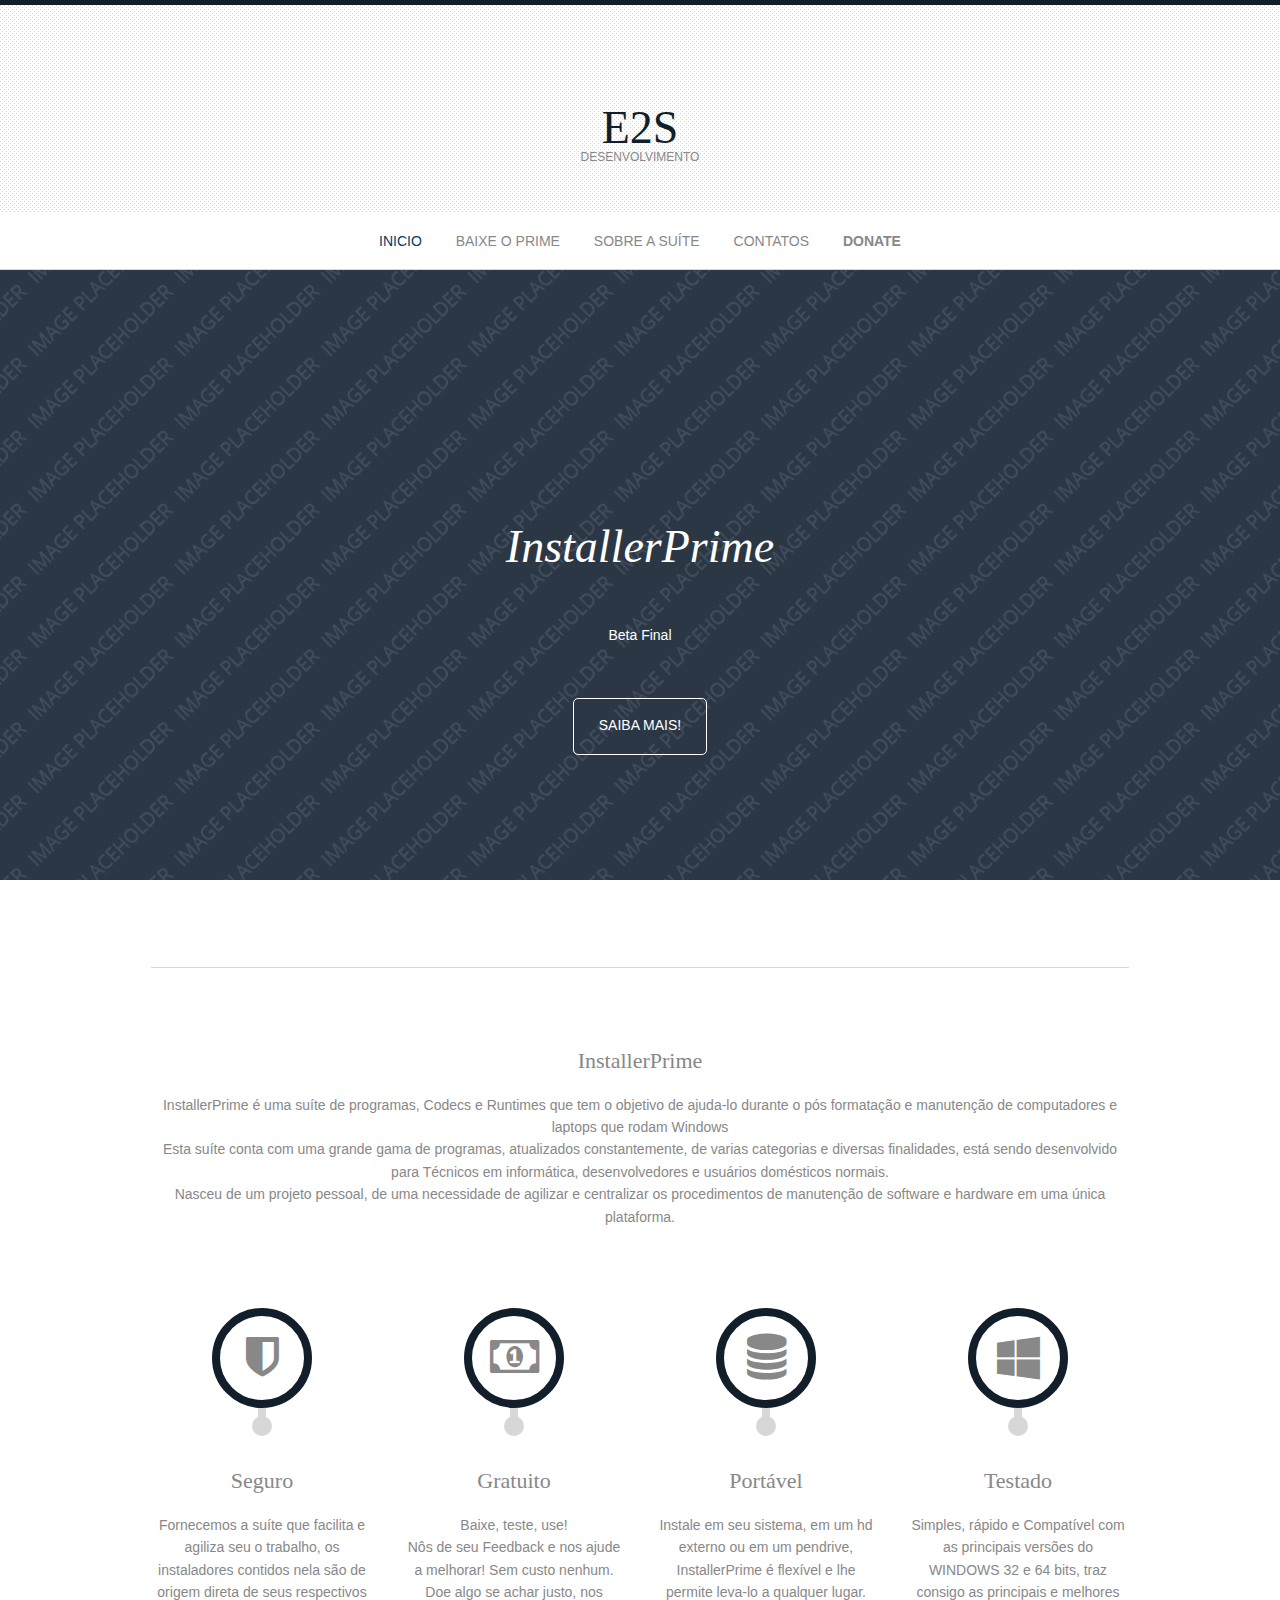
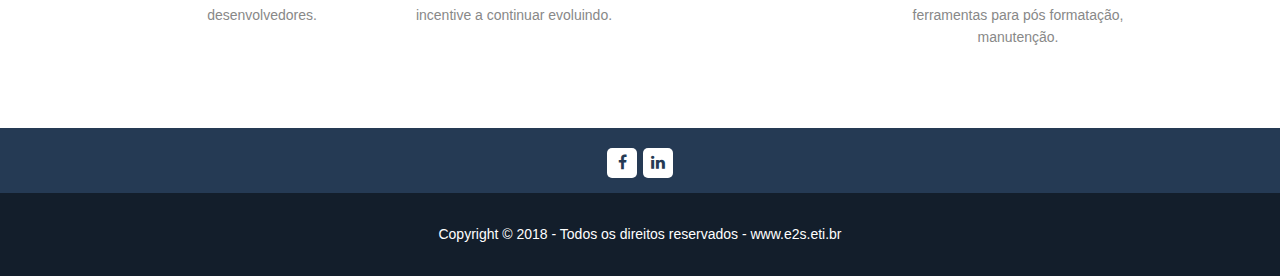
==== index.html @ 294c7e1d "Update index.html" ====
<!DOCTYPE html>

<html>
<head>
<title>E2S Desenvolvimento</title>
<meta charset="utf-8">
<meta name="viewport" content="width=device-width, initial-scale=1.0, maximum-scale=1.0, user-scalable=no">
<link href="layout/styles/layout.css" rel="stylesheet" type="text/css" media="all">
<link rel="icon" href="images/favicon.png" />
</head>
<body id="top">

<div class="wrapper row1">
  <header id="header" class="hoc clear"> 
  
    <div id="logo">
      <h1><a href="index.html">E2S</a></h1>
      <p>Desenvolvimento</p>
    </div>
   
  </header>
</div>

<div class="wrapper row2">
  <nav id="mainav" class="hoc clear"> 
  
    <ul class="clear">
      <li class="active"><a href="index.html">Inicio</a></li>
      <li><a href="contact.html#drive">Baixe o PRIME</a></li>
      <li><a href="suite.html">Sobre a suíte</a></li>
      <li><a href="contact.html#contato">Contatos</a></li>
	  <li><a href="contact.html#pagseguro"><strong>DONATE</strong></a></li>
    </ul>
	
  </nav>
</div>

<div class="wrapper overlay bgded" style="background-image:url('images/01.png')">
  <section id="pageintro" class="hoc clear"> 

    <h2 class="heading">InstallerPrime</h2>
    <p>Beta Final</p>
    <footer><a class="btn" href="#">Saiba mais!</a></footer>

  </section>
</div>

<div class="wrapper row3">
  <main class="container hoc clear"> 

    <hr class="btmspace-80">
    <section class="group center">
      <div class="center btmspace-80">
        <h6>InstallerPrime</h6>
        <p>InstallerPrime é uma suíte de programas, Codecs e Runtimes que tem o objetivo de ajuda-lo durante o pós formatação e manutenção de computadores e laptops que rodam Windows<br>
		Esta suíte conta com uma grande gama de programas, atualizados constantemente, de varias categorias e diversas finalidades, está sendo desenvolvido para Técnicos em informática, desenvolvedores e usuários domésticos normais.<br>
		Nasceu de um projeto pessoal, de uma necessidade de agilizar e centralizar os procedimentos de manutenção de software e hardware em uma única plataforma.</p> 
      </div>
      <article class="one_quarter first"><a class="icon round"><i class="fa fa-shield"></i></a>
        <h6>Seguro</h6>
        <p class="nospace">Fornecemos a suíte que facilita e agiliza seu o trabalho, os instaladores contidos nela são de origem direta de seus respectivos desenvolvedores.</p>
      </article>
      <article class="one_quarter"><a class="icon round"><i class="fa fa-money"></i></a>
        <h6>Gratuito</h6>
        <p class="nospace">Baixe, teste, use!<br> Nôs de seu Feedback e nos ajude a melhorar! Sem custo nenhum. Doe algo se achar justo, nos incentive a continuar evoluindo.</p>
      </article>
      <article class="one_quarter"><a class="icon round"><i class="fa fa-database"></i></a>
        <h6>Portável</h6>
        <p class="nospace">Instale em seu sistema, em um hd externo ou em um pendrive, InstallerPrime é flexível e lhe permite leva-lo a qualquer lugar.</p>
      </article>
      <article class="one_quarter"><a class="icon round"><i class="fa fa-windows"></i></a>
        <h6>Testado</h6>
        <p class="nospace">Simples, rápido e Compatível com as principais versões do WINDOWS 32 e 64 bits, traz consigo as principais e melhores ferramentas para pós formatação, manutenção.</p>
      </article>
    </section>

    <div class="clear"></div>
  </main>
</div>

<div class="wrapper row4">
  <footer id="footer" class="hoc clear"> 
   

      <ul class="faico clear">
        <center><li><a class="faicon-facebook" href="#" target="_blank"><i class="fa fa-facebook"></i></a></li>
        <li><a class="faicon-linkedin" href="https://www.linkedin.com/in/evandro-cordeiro-485651ba/" target="_blank"><i class="fa fa-linkedin"></i></a></li></center>
      </ul>
    </div>

  </footer>
</div>

<div class="wrapper row5">
  <div id="copyright" class="hoc clear"> 
    <center><p>Copyright &copy; 2018 - Todos os direitos reservados - <a href="#">www.e2s.eti.br</a></p></center>
  </div>
</div>

<a id="backtotop" href="#top"><i class="fa fa-chevron-up"></i></a>
<!-- JAVASCRIPTS -->
<script src="layout/scripts/jquery.min.js"></script>
<script src="layout/scripts/jquery.backtotop.js"></script>
<script src="layout/scripts/jquery.mobilemenu.js"></script>
<!-- IE9 Placeholder Support -->
<script src="layout/scripts/jquery.placeholder.min.js"></script>
<!-- / IE9 Placeholder Support -->
<!-- Homepage specific -->
<script src="layout/scripts/jquery.flexslider-min.js"></script>
</body>
</html>
---- layout/styles/layout.css ----
@charset "utf-8";
/*
Template Name: Olester
Author: <a href="http://www.os-templates.com/">OS Templates</a>
Author URI: http://www.os-templates.com/
Licence: Free to use under our free template licence terms
Licence URI: http://www.os-templates.com/template-terms
File: Layout CSS
*/

@import url("fontawesome-4.4.0.min.css");
@import url("custom.flexslider.css");
@import url("framework.css");

/* Rows
--------------------------------------------------------------------------------------------------------------- */
.row0, .row0 a{}
.row1{border-top:5px solid;}
.row2{border-bottom:1px solid;}
.row3, .row3 a{}
.row4, .row4 a{}
.row5, .row5 a{}


/* Header
--------------------------------------------------------------------------------------------------------------- */
#header{padding:100px 0 50px; text-align:center; text-transform:uppercase;}

#header #logo{}
#header #logo *{margin:0; padding:0; line-height:1;}
#header #logo h1{font-size:46px;}
#header #logo p{font-size:12px;}


/* Page Intro
--------------------------------------------------------------------------------------------------------------- */
#pageintro{padding:250px 0 125px; text-align:center;}

#pageintro *{margin:0 auto 50px; padding:0;}
#pageintro .heading{font-size:46px; font-style:italic;}
#pageintro p{max-width:50%; line-height:1.8;}
#pageintro footer{margin:0;}
#pageintro .btn{margin:0; padding:15px 25px 17px;}


/* Content Area
--------------------------------------------------------------------------------------------------------------- */
.container{padding:80px 0;}

/* Content */
.container .content{}

.icon{z-index:1; display:inline-block; position:relative; width:100px; height:100px; line-height:100px; font-size:46px; text-align:center;}
.icon.square{margin-bottom:40px; border-radius:5px;}
.icon.square::before{z-index:-1; display:block; position:absolute; top:100px; left:25px; width:0; height:0; content:""; opacity:0; border:solid transparent; border-width:25px 25px 0 25px;}
li:hover > .icon.square::before{opacity:1;}
/* Sliding arrow effect - remove if not wanted - if removed the arrow will simply appear without a slide effect */
li:hover > .icon.square::before{animation:slide-ttb 300ms ease-out;}
@keyframes slide-ttb{0%{top:0; left:0;} 100%{top:100px; left:25px;}}
/* End sliding arrow effect */
.icon.round{margin-bottom:60px; border:8px solid; border-radius:50%; line-height:82px;}
.icon.round::before, .icon.round::after{display:block; position:absolute; top:100px; left:32px; width:20px; height:20px; border-radius:50%; content:""; opacity:1;}
.icon.round::before{width:8px; height:10px; top:92px; left:38px; border-radius:0;}
/* Spinning icons - remove if not wanted - if removed the icons wont spin at all */
article .icon.round .fa{transform:rotate(0deg); transition:transform 500ms ease-in-out;}
article:hover .icon.round .fa{transform:rotate(360deg);}
/* End spinning icons */

/* Comments */
#comments ul{margin:0 0 40px 0; padding:0; list-style:none;}
#comments li{margin:0 0 10px 0; padding:15px;}
#comments .avatar{float:right; margin:0 0 10px 10px; padding:3px; border:1px solid;}
#comments address{font-weight:bold;}
#comments time{font-size:smaller;}
#comments .comcont{display:block; margin:0; padding:0;}
#comments .comcont p{margin:10px 5px 10px 0; padding:0;}

#comments form{display:block; width:100%;}
#comments input, #comments textarea{width:100%; padding:10px; border:1px solid;}
#comments textarea{overflow:auto;}
#comments div{margin-bottom:15px;}
#comments input[type="submit"], #comments input[type="reset"]{display:inline-block; width:auto; min-width:150px; margin:0; padding:8px 5px; cursor:pointer;}

/* Sidebar */
.container .sidebar{}

.sidebar .sdb_holder{margin-bottom:50px;}
.sidebar .sdb_holder:last-child{margin-bottom:0;}


/* Testimonials
--------------------------------------------------------------------------------------------------------------- */
#testimonials{}

#testimonials .slides{}
#testimonials .slides li{}
#testimonials .slides li .flex-content{padding:100px 0; text-align:center;}
#testimonials .slides li .flex-content blockquote{max-width:75%; margin:0 auto; line-height:1.8;}
#testimonials .slides li .flex-content figure{margin-bottom:30px;}
#testimonials .slides li .flex-content figure img{}
#testimonials .slides li .flex-content figure figcaption{}
#testimonials .slides li .flex-content figure figcaption em{font-size:.8rem;}


/* Latest
--------------------------------------------------------------------------------------------------------------- */
#latest{padding:100px 0;}

#latest .carousel-items li{width:306px; margin-right:20px; padding-bottom:5px; text-align:center;}
#latest .carousel-items li figure{border:1px solid;}
#latest .carousel-items li figure figcaption{padding:25px 20px;}
#latest .carousel-items li figure figcaption *{margin:0; padding:0;}
#latest .carousel-items li figure figcaption time{font-size:.8rem;}
#latest .carousel-items li figure figcaption .heading{margin-bottom:15px;}


/* Clients
--------------------------------------------------------------------------------------------------------------- */
#clients{padding:50px 0 20px;}/* Bottom padding reduced due to the bottom margin on the li */

#clients ul li{margin-bottom:30px; text-align:center;}
#clients ul a{opacity:.5;}
#clients ul a:hover{opacity:1;}


/* Footer
--------------------------------------------------------------------------------------------------------------- */
#footer{padding:15px 0; line-height:2;}

#footer .title{margin:0 0 30px 0; font-size:16px; text-transform:uppercase;}

#footer .linklist li{margin-bottom:10px;}
#footer .linklist li:last-child{margin-bottom:0;}

#footer .smallfont{margin:0; font-size:.8rem;}

#footer input, #footer button{border:none;}
#footer input{display:block; width:100%; padding:8px;}
#footer button{padding:6px 12px 8px; text-transform:uppercase; cursor:pointer;}


/* Copyright
--------------------------------------------------------------------------------------------------------------- */
#copyright{padding:30px 0;}
#copyright *{margin:0; padding:0;}


/* Transition Fade
--------------------------------------------------------------------------------------------------------------- */
*, *::before, *::after{transition:all .3s ease-in-out;}


/* ------------------------------------------------------------------------------------------------------------ */
/* ------------------------------------------------------------------------------------------------------------ */
/* ------------------------------------------------------------------------------------------------------------ */
/* ------------------------------------------------------------------------------------------------------------ */
/* ------------------------------------------------------------------------------------------------------------ */


/* Navigation
--------------------------------------------------------------------------------------------------------------- */
nav ul, nav ol{margin:0; padding:0; list-style:none;}

#mainav, #breadcrumb, .sidebar nav{line-height:normal;}
#mainav .drop::after, #mainav li li .drop::after, #breadcrumb li a::after, .sidebar nav a::after{position:absolute; font-family:"FontAwesome"; font-size:10px; line-height:10px;}

/* Top Navigation */
#mainav{}
#mainav ul{text-align:center; text-transform:uppercase;}
#mainav ul ul{z-index:9999; position:absolute; width:160px; text-align:left; text-transform:none;}
#mainav ul ul ul{left:160px; top:0;}
#mainav li{display:inline-block; position:relative; margin:0 30px 0 0; padding:0;}
#mainav li:last-child{margin-right:0;}
#mainav li li{width:100%; margin:0;}
#mainav li a{display:block; padding:20px 0;}
#mainav li li a{border:solid; border-width:0 0 1px 0;}
#mainav .drop{padding-left:15px;}
#mainav li li a, #mainav li li .drop{display:block; margin:0; padding:10px 15px;}
#mainav .drop::after, #mainav li li .drop::after{content:"\f0d7";}
#mainav .drop::after{top:25px; left:5px;}
#mainav li li .drop::after{top:15px; left:5px;}
#mainav ul ul{visibility:hidden; opacity:0;}
#mainav ul li:hover > ul{visibility:visible; opacity:1;}

#mainav form{display:none; margin:0; padding:0;}
#mainav form select, #mainav form select option{display:block; cursor:pointer; outline:none;}
#mainav form select{width:100%; padding:5px; border:1px solid;}
#mainav form select option{margin:5px; padding:0; border:none;}

/* Breadcrumb */
#breadcrumb{padding:50px 0; text-align:center;}
#breadcrumb ul{margin:0; padding:0; list-style:none;}
#breadcrumb li{display:inline-block; margin:0 6px 0 0; padding:0;}
#breadcrumb li a{display:block; position:relative; margin:0; padding:0 12px 0 0; font-size:12px; text-transform:capitalize;}
#breadcrumb li a::after{top:3px; right:0; content:"\f101";}
#breadcrumb li:last-child a{margin:0; padding:0; cursor:default;}
#breadcrumb li:last-child a::after{display:none;}

/* Sidebar Navigation */
.sidebar nav{display:block; width:100%;}
.sidebar nav li{margin:0 0 3px 0; padding:0;}
.sidebar nav a{display:block; position:relative; margin:0; padding:5px 10px 5px 15px; text-decoration:none; border:solid; border-width:0 0 1px 0;}
.sidebar nav a::after{top:9px; left:5px; content:"\f101";}
.sidebar nav ul ul a{padding-left:35px;}
.sidebar nav ul ul a::after{left:25px;}
.sidebar nav ul ul ul a{padding-left:55px;}
.sidebar nav ul ul ul a::after{left:45px;}

/* Pagination */
.pagination{display:block; width:100%; text-align:center; clear:both;}
.pagination li{display:inline-block; margin:0 2px 0 0;}
.pagination li:last-child{margin-right:0;}
.pagination a, .pagination strong{display:block; padding:8px 11px; border:1px solid; background-clip:padding-box; font-weight:normal;}

/* Back to Top */
#backtotop{z-index:999; display:inline-block; position:fixed; visibility:hidden; bottom:20px; right:20px; width:36px; height:36px; line-height:36px; border-radius:5px; font-size:16px; text-align:center; opacity:.2;}
#backtotop i{display:block; width:100%; height:100%; line-height:inherit;}
#backtotop.visible{visibility:visible; opacity:.5;}
#backtotop:hover{opacity:1;}


/* Tables
--------------------------------------------------------------------------------------------------------------- */
table, th, td{border:1px solid; border-collapse:collapse; vertical-align:top;}
table, th{table-layout:auto;}
table{width:100%; margin-bottom:15px;}
th, td{padding:5px 8px;}
td{border-width:0 1px;}


/* Gallery
--------------------------------------------------------------------------------------------------------------- */
#gallery{display:block; width:100%; margin-bottom:50px;}
#gallery figure figcaption{display:block; width:100%; clear:both;}
#gallery li{margin-bottom:30px;}


/* Font Awesome Social Icons
--------------------------------------------------------------------------------------------------------------- */
.faico{margin:0; padding:0; list-style:none;}
.faico li{display:inline-block; margin:5px 2px 0 0; padding:0; line-height:normal;}
.faico li:last-child{margin-right:0;}
.faico a{display:inline-block; width:30px; height:30px; line-height:30px; font-size:16px; text-align:center; border-radius:5px;}


/* ------------------------------------------------------------------------------------------------------------ */
/* ------------------------------------------------------------------------------------------------------------ */
/* ------------------------------------------------------------------------------------------------------------ */
/* ------------------------------------------------------------------------------------------------------------ */
/* ------------------------------------------------------------------------------------------------------------ */


/* Colours
--------------------------------------------------------------------------------------------------------------- */
body{color:#FFFFFF; background-color:#131E2B;}
a{color:#003C68;}
hr, .borderedbox{border-color:#D7D7D7;}
label span{color:#FF0000; background-color:inherit;}
input:focus, textarea:focus, *:required:focus{border-color:#003C68;}
.overlay{color:#FFFFFF; background-color:inherit;}
.overlay::after{color:inherit; background-color:rgba(37,58,84,.55);}
.btn{color:inherit; background-color:transparent; border-color:inherit;}
.btn:hover{color:#FFFFFF; background-color:#003C68; border-color:#003C68;}


/* Rows */
.row0{color:#888888; background-color:#F5F5F5;}
.row1{color:#888888; background:url([data-uri]);/* Generate a pattern here: http://www.patternify.com */ background-color:#FFFFFF; border-color:#131E2B;}
.row2{color:#888888; background-color:#FFFFFF; border-color:#D7D7D7;}
.row3{color:#888888; background-color:#FFFFFF;}
.row4{color:#D7D7D7; background-color:#253A54;}
.row4 a{color:#FFFFFF; background-color:inherit;}
.row5, .row5 a{color:#FFFFFF; background-color:#131E2B;}


/* Header */
#header #logo a{color:#131E2B;}


/* Content Area */
.icon.square{color:#FFFFFF; background-color:#131E2B;}
.icon.square::before{border-top-color:#131E2B;}
li:hover > .icon.square{color:#FFFFFF; background-color:#003C68;}
li:hover > .icon.square::before{border-top-color:#003C68;}
.icon.round{color:inherit; border-color:#131E2B;}
.icon.round::before, .icon.round::after{background-color:#D7D7D7;}
article:hover .icon.round{color:#003C68; border-color:#003C68;}
article:hover .icon.round::after{background-color:#003C68;}


/* Testimonials */
#testimonials .flex-direction-nav a{color:inherit;}


/* Latest */
#latest .carousel-items li a figure{border-color:#D7D7D7}
#latest .carousel-items li a:hover figure{border-color:#4B4E50;}
#latest .carousel-items li a figure figcaption{color:#888888; background-color:#FFFFFF;}
#latest .carousel-items li a:hover figure figcaption{color:#FFFFFF; background-color:#131E2B;}


/* Footer */
#footer input{color:#FFFFFF; background-color:#131E2B;}
#footer button{color:#253A54; background-color:#FFFFFF;}

#footer .faico a{color:#253A54; background-color:#FFFFFF;}
#footer .faico a:hover{color:#FFFFFF;}
#footer .faicon-facebook:hover{background-color:#3B5998;}
#footer .faicon-google-plus:hover{background-color:#DB4A39;}
#footer .faicon-instagram:hover{background-color:#3F729B;}
#footer .faicon-linkedin:hover{background-color:#0E76A8;}
#footer .faicon-tumblr:hover{background-color:#34526F;}
#footer .faicon-twitter:hover{background-color:#00ACEE;}


/* Navigation */
#mainav li a{color:inherit;}
#mainav .active a, #mainav a:hover, #mainav li:hover > a{color:#003C68; background-color:inherit;}
#mainav li li a, #mainav .active li a{color:#FFFFFF; background-color:rgba(0,0,0,.6); border-color:rgba(0,0,0,.6);}
#mainav li li:hover > a, #mainav .active .active > a{color:#FFFFFF; background-color:#003C68;}
#mainav form select{border-color:#D7D7D7;}

#breadcrumb a{color:inherit; background-color:transparent;}

.container .sidebar nav a{color:inherit; border-color:#D7D7D7;}
.container .sidebar nav a:hover{color:#003C68;}

.pagination a, .pagination strong{border-color:#D7D7D7;}
.pagination .current *{color:#FFFFFF; background-color:#003C68;}

#backtotop{color:#FFFFFF; background-color:#003C68;}


/* Tables + Comments */
table, th, td, #comments .avatar, #comments input, #comments textarea{border-color:#D7D7D7;}
#comments input:focus, #comments textarea:focus, #comments *:required:focus{border-color:#003C68;}
th{color:#FFFFFF; background-color:#373737;}
tr, #comments li, #comments input[type="submit"], #comments input[type="reset"]{color:inherit; background-color:#FBFBFB;}
tr:nth-child(even), #comments li:nth-child(even){color:inherit; background-color:#F7F7F7;}
table a, #comments a{background-color:inherit;}


/* ------------------------------------------------------------------------------------------------------------ */
/* ------------------------------------------------------------------------------------------------------------ */
/* ------------------------------------------------------------------------------------------------------------ */
/* ------------------------------------------------------------------------------------------------------------ */
/* ------------------------------------------------------------------------------------------------------------ */


/* Media Queries
--------------------------------------------------------------------------------------------------------------- */
@-ms-viewport{width:device-width;}


/* Max Wrapper Width - Laptop, Desktop etc.
--------------------------------------------------------------------------------------------------------------- */
@media screen and (min-width:978px){
	.hoc{max-width:978px;}
}


/* Smartphone + Tablet
--------------------------------------------------------------------------------------------------------------- */
@media screen and (max-width:900px){
	.hoc{max-width:90%;}

	#header{}

	#mainav{padding:25px 0;}
	#mainav ul{display:none;}
	#mainav form{display:block;}

	#breadcrumb{}

	.container{}
	#comments input[type="reset"]{margin-top:10px;}
	.pagination li{display:inline-block; margin:0 5px 5px 0;}

	#footer{}

	#copyright{}
	#copyright p:first-of-type{margin-bottom:10px;}
}


@media screen and (max-width:750px){
	.imgl, .imgr{display:inline-block; float:none; margin:0 0 10px 0;}
	.fl_left, .fl_right{display:block; float:none;}
	.one_half, .one_third, .two_third, .one_quarter, .two_quarter, .three_quarter{display:block; float:none; width:auto; margin:0 0 30px 0; padding:0;}

	#pageintro p{max-width:none;}
	#testimonials .slides li .flex-content blockquote{max-width:none;}
}


/* Other
--------------------------------------------------------------------------------------------------------------- */
@media screen and (max-width:650px){
	.scrollable{display:block; width:100%; margin:0 0 30px 0; padding:0 0 15px 0; overflow:auto; overflow-x:scroll;}
	.scrollable table{margin:0; padding:0; white-space:nowrap;}

	.inline li{display:block; margin-bottom:10px;}
	.pushright li{margin-right:0;}

	.font-x2{font-size:1.4rem;}
	.font-x3{font-size:1.6rem;}
}
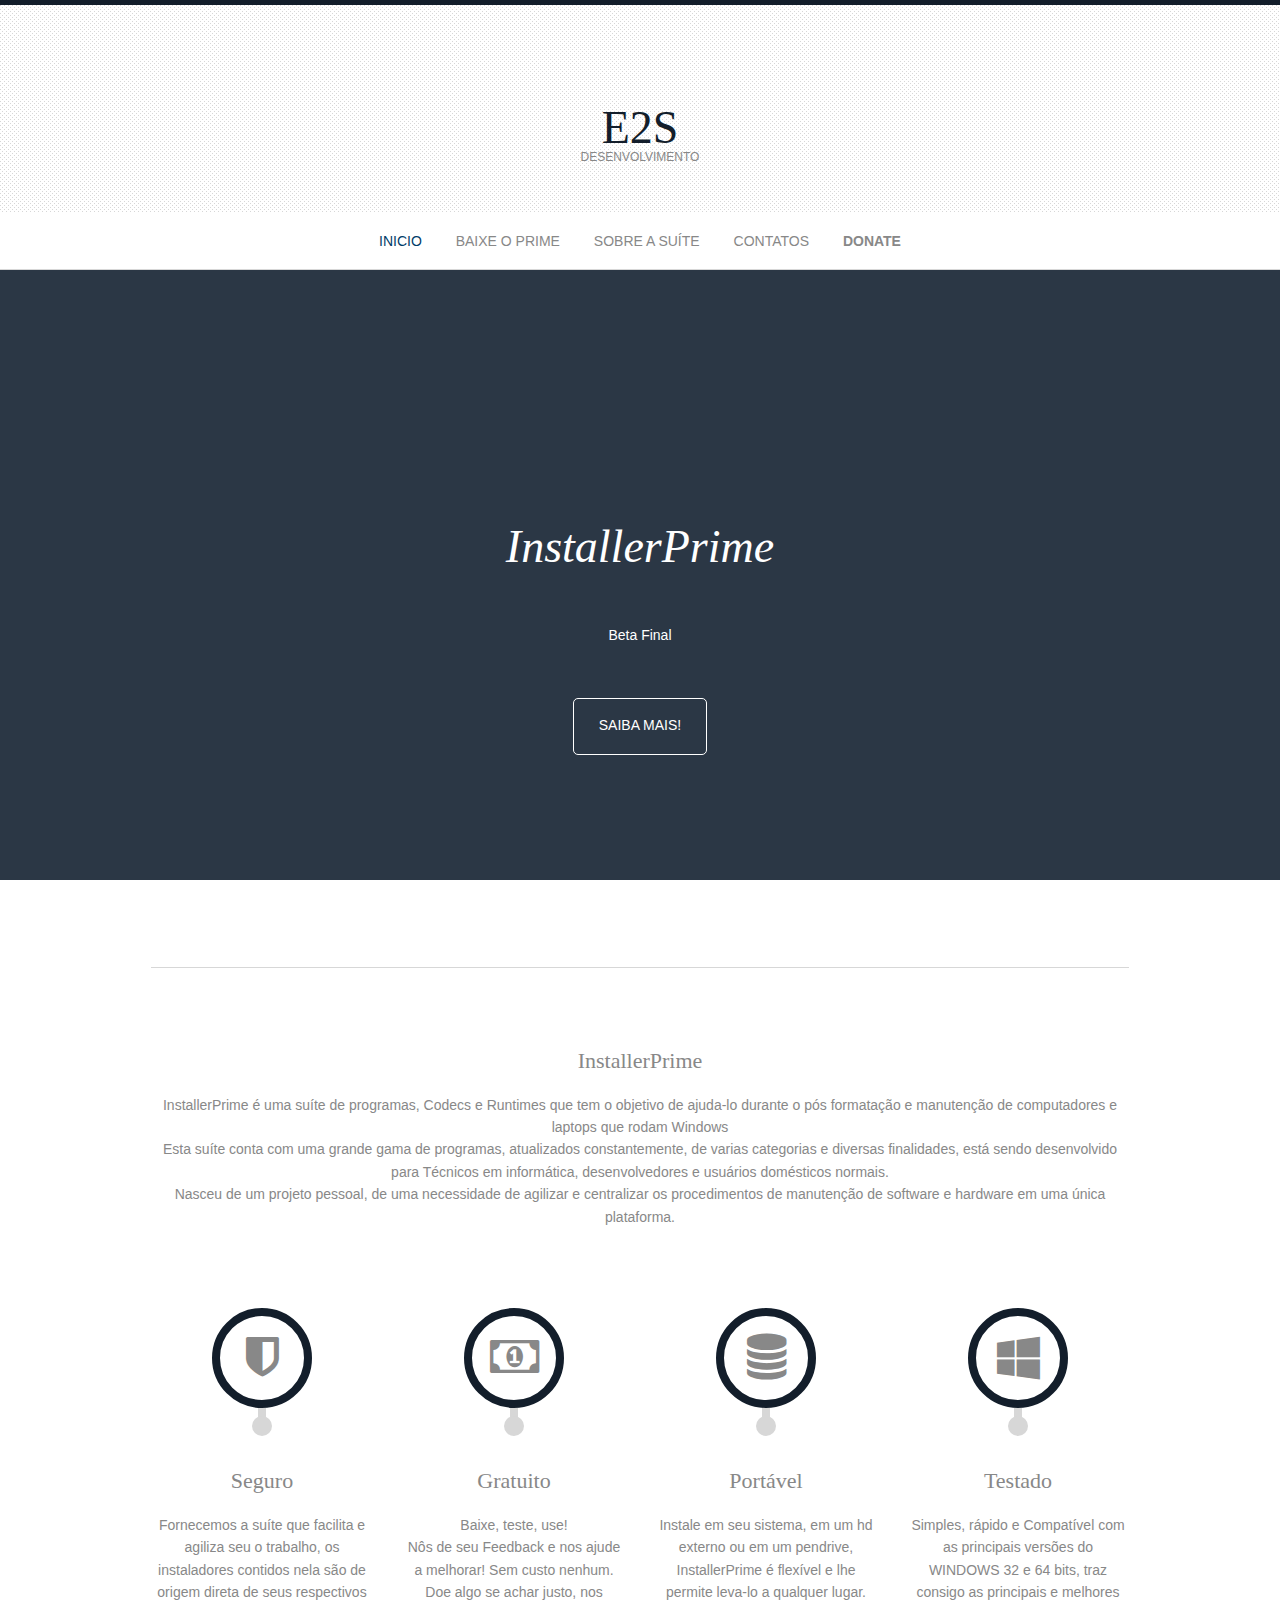
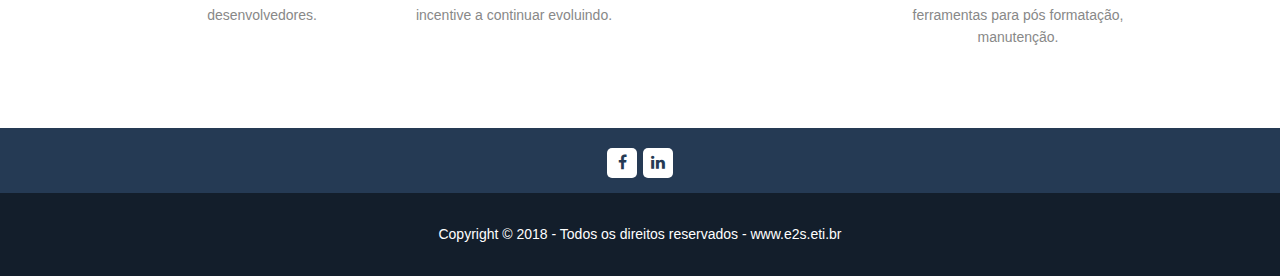
==== commit 6e33bae9: "Update index.html" ====
--- a/index.html
+++ b/index.html
@@ -35,7 +35,7 @@
   </nav>
 </div>
 
-<div class="wrapper overlay bgded" style="background-image:url('images/01.png')">
+<div class="wrapper overlay bgded" style="background-image:url('images/05.png')">
   <section id="pageintro" class="hoc clear"> 
 
     <h2 class="heading">InstallerPrime</h2>
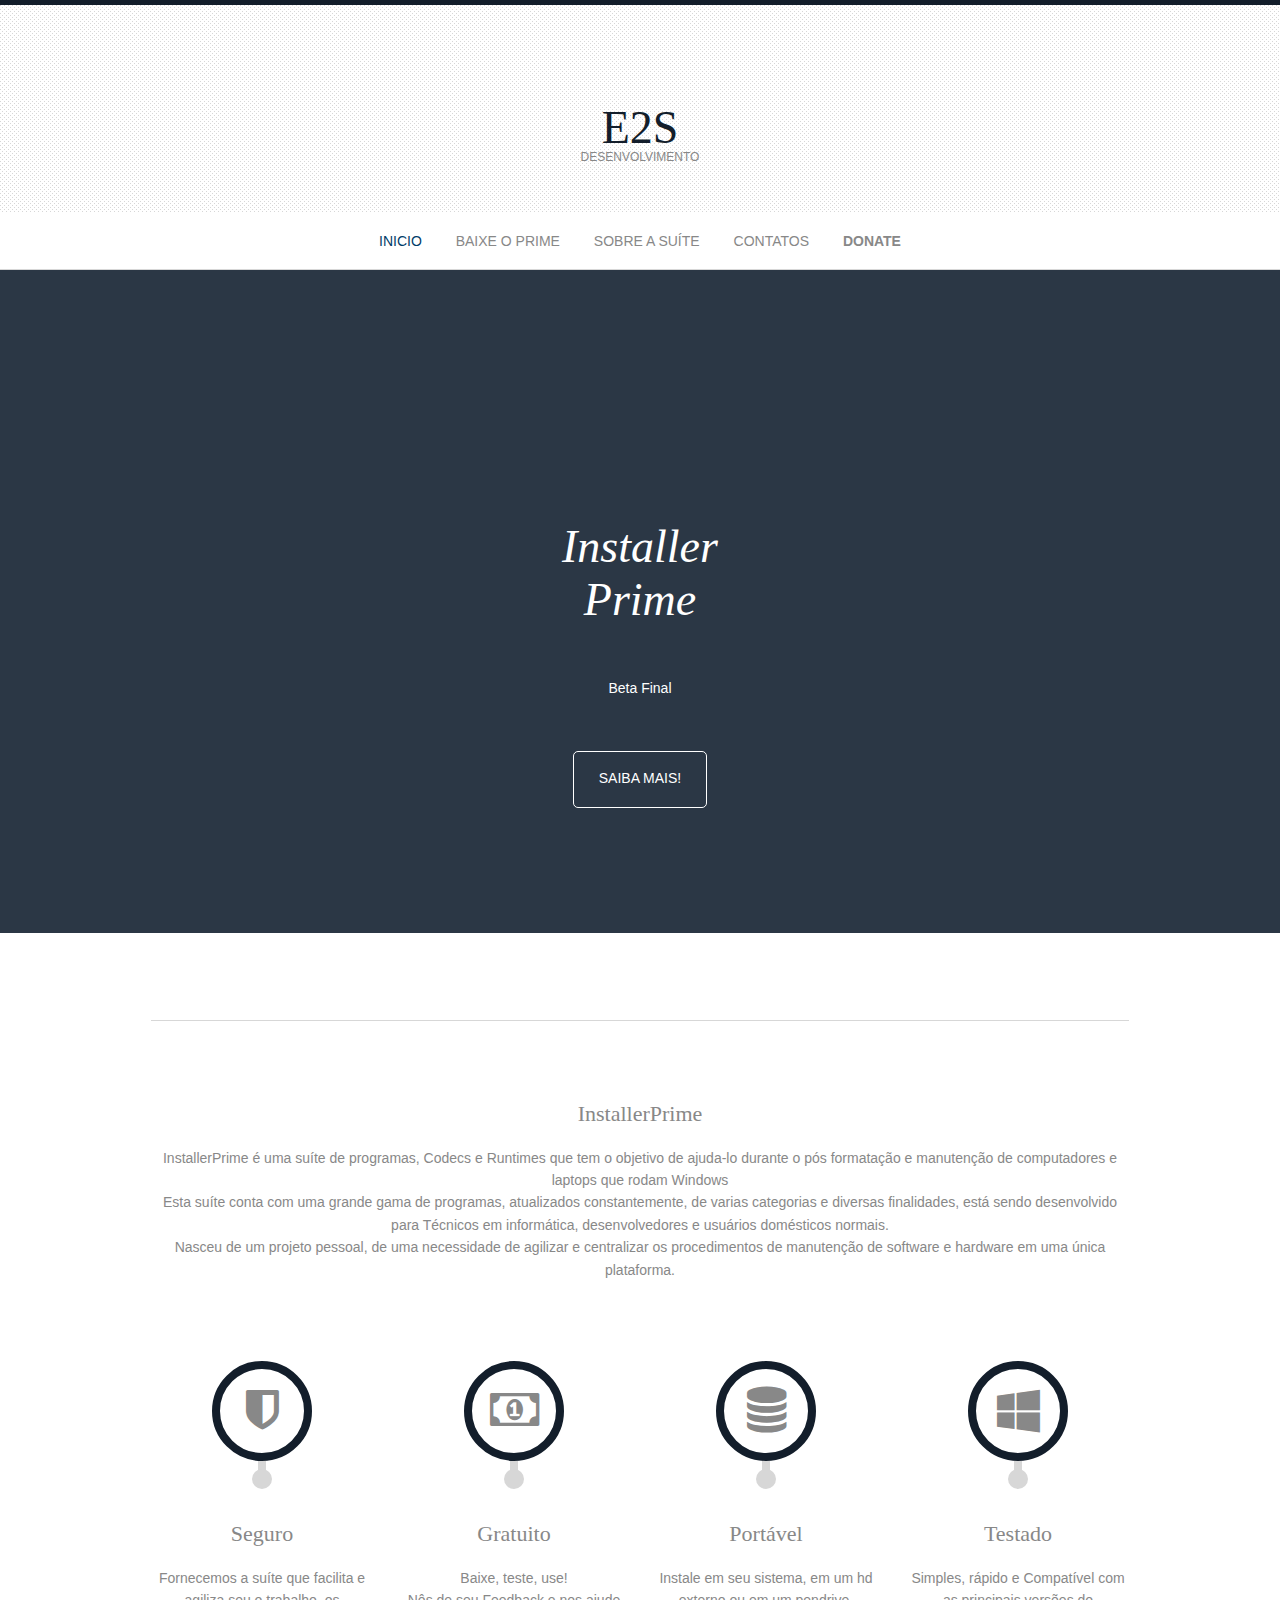
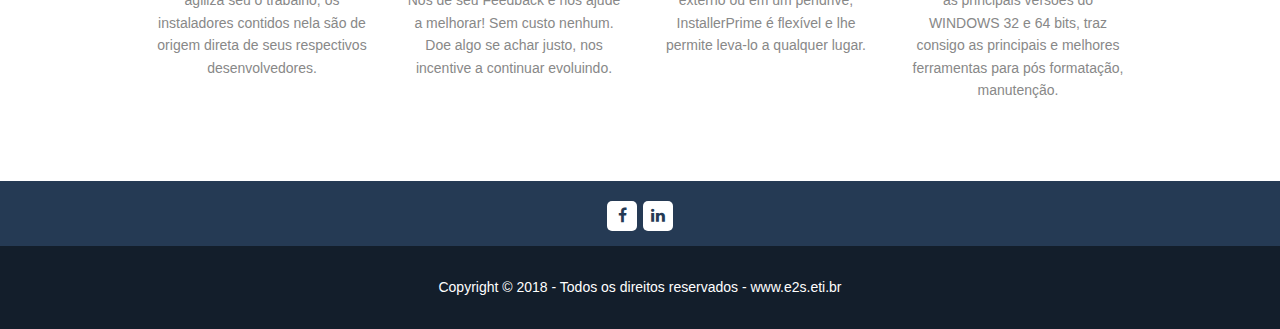
==== commit 676f3893: "Update index.html" ====
--- a/index.html
+++ b/index.html
@@ -38,9 +38,9 @@
 <div class="wrapper overlay bgded" style="background-image:url('images/05.png')">
   <section id="pageintro" class="hoc clear"> 
 
-    <h2 class="heading">InstallerPrime</h2>
+    <h2 class="heading">Installer<br>Prime</h2>
     <p>Beta Final</p>
-    <footer><a class="btn" href="#">Saiba mais!</a></footer>
+    <footer><a class="btn" href="suite.html#saiba">Saiba mais!</a></footer>
 
   </section>
 </div>
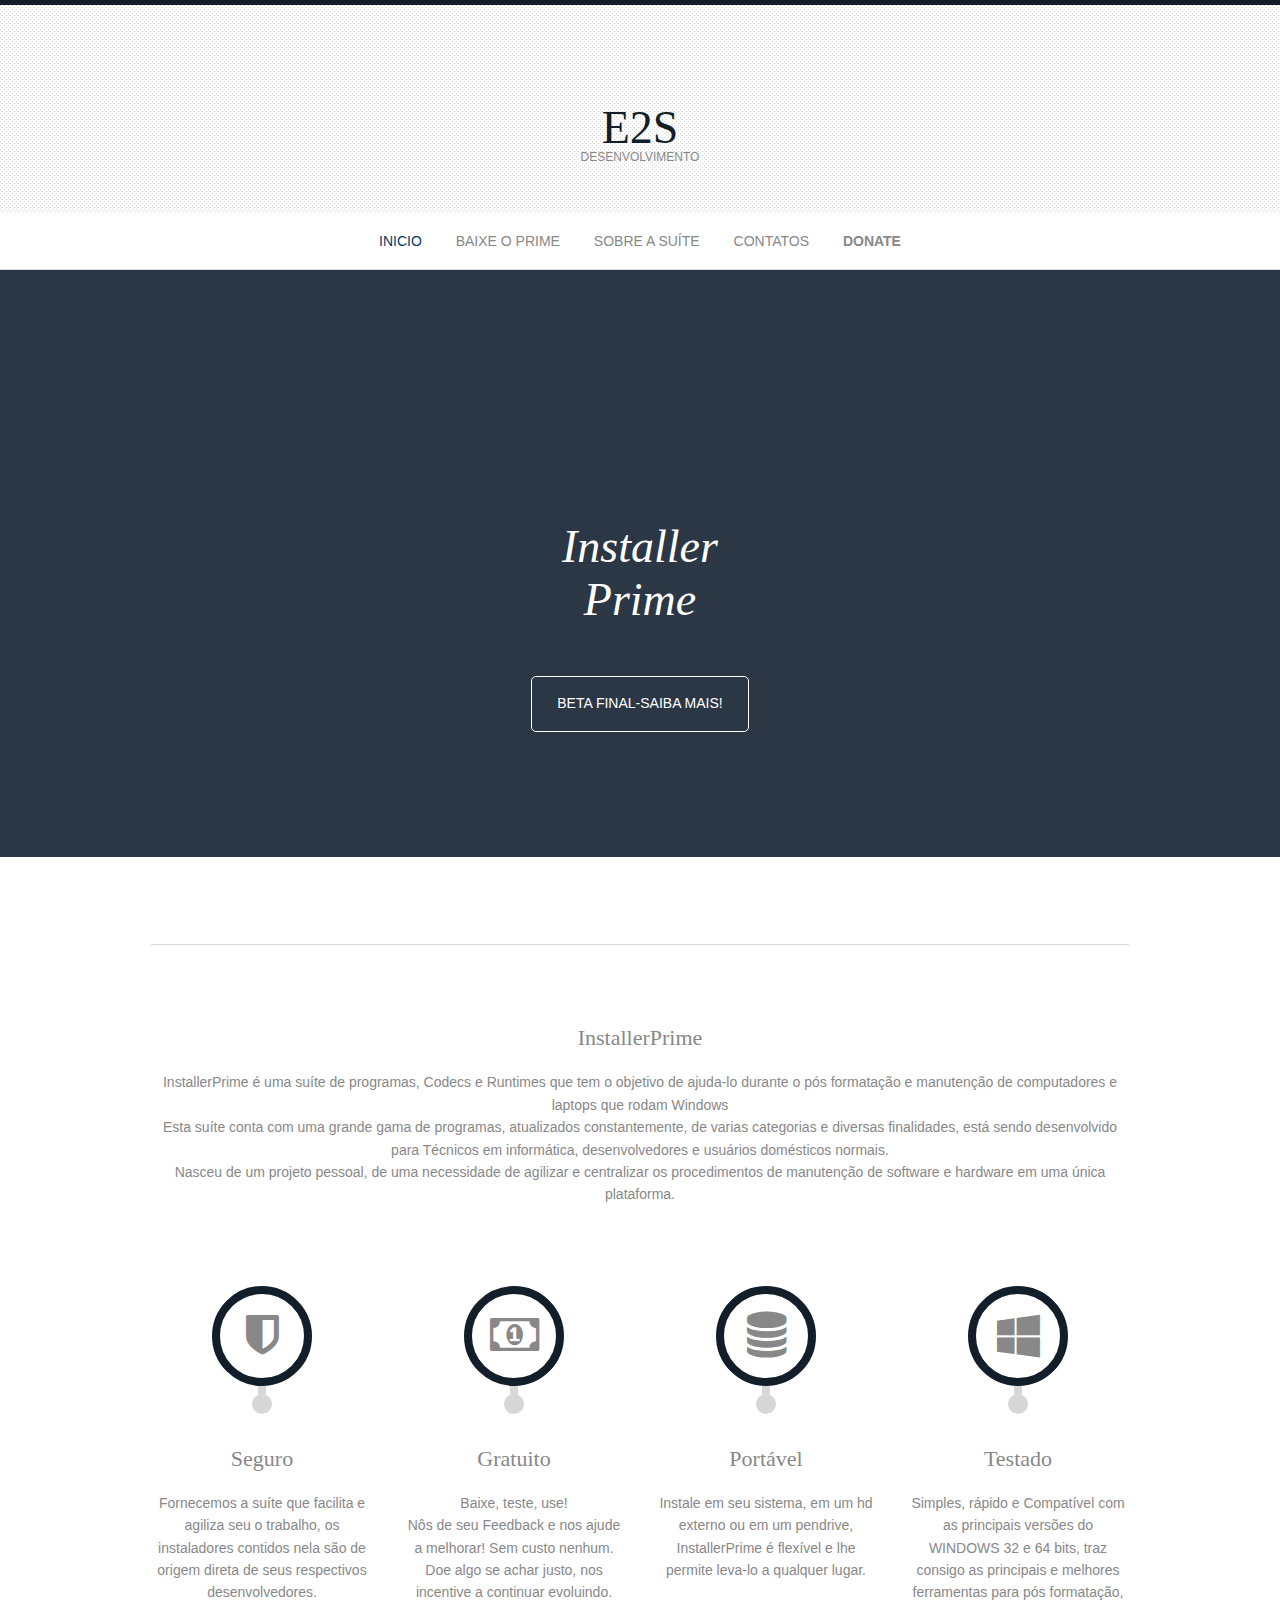
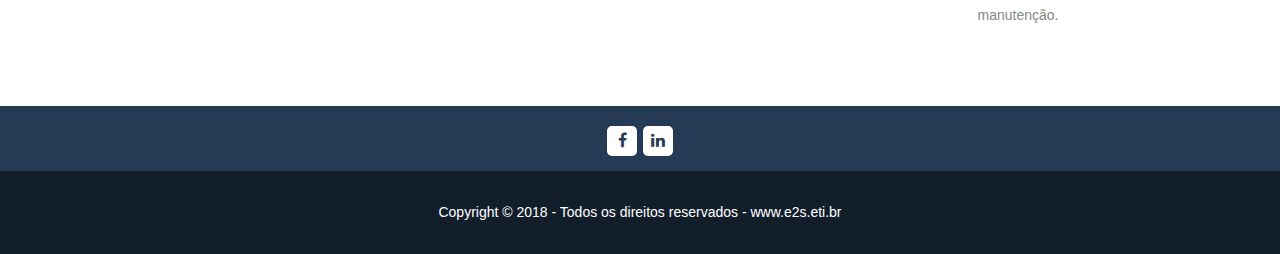
==== commit 717854f0: "Update index.html" ====
--- a/index.html
+++ b/index.html
@@ -39,8 +39,7 @@
   <section id="pageintro" class="hoc clear"> 
 
     <h2 class="heading">Installer<br>Prime</h2>
-    <p>Beta Final</p>
-    <footer><a class="btn" href="suite.html#saiba">Saiba mais!</a></footer>
+    <footer><a class="btn" href="suite.html#saiba">Beta Final-Saiba mais!</a></footer>
 
   </section>
 </div>
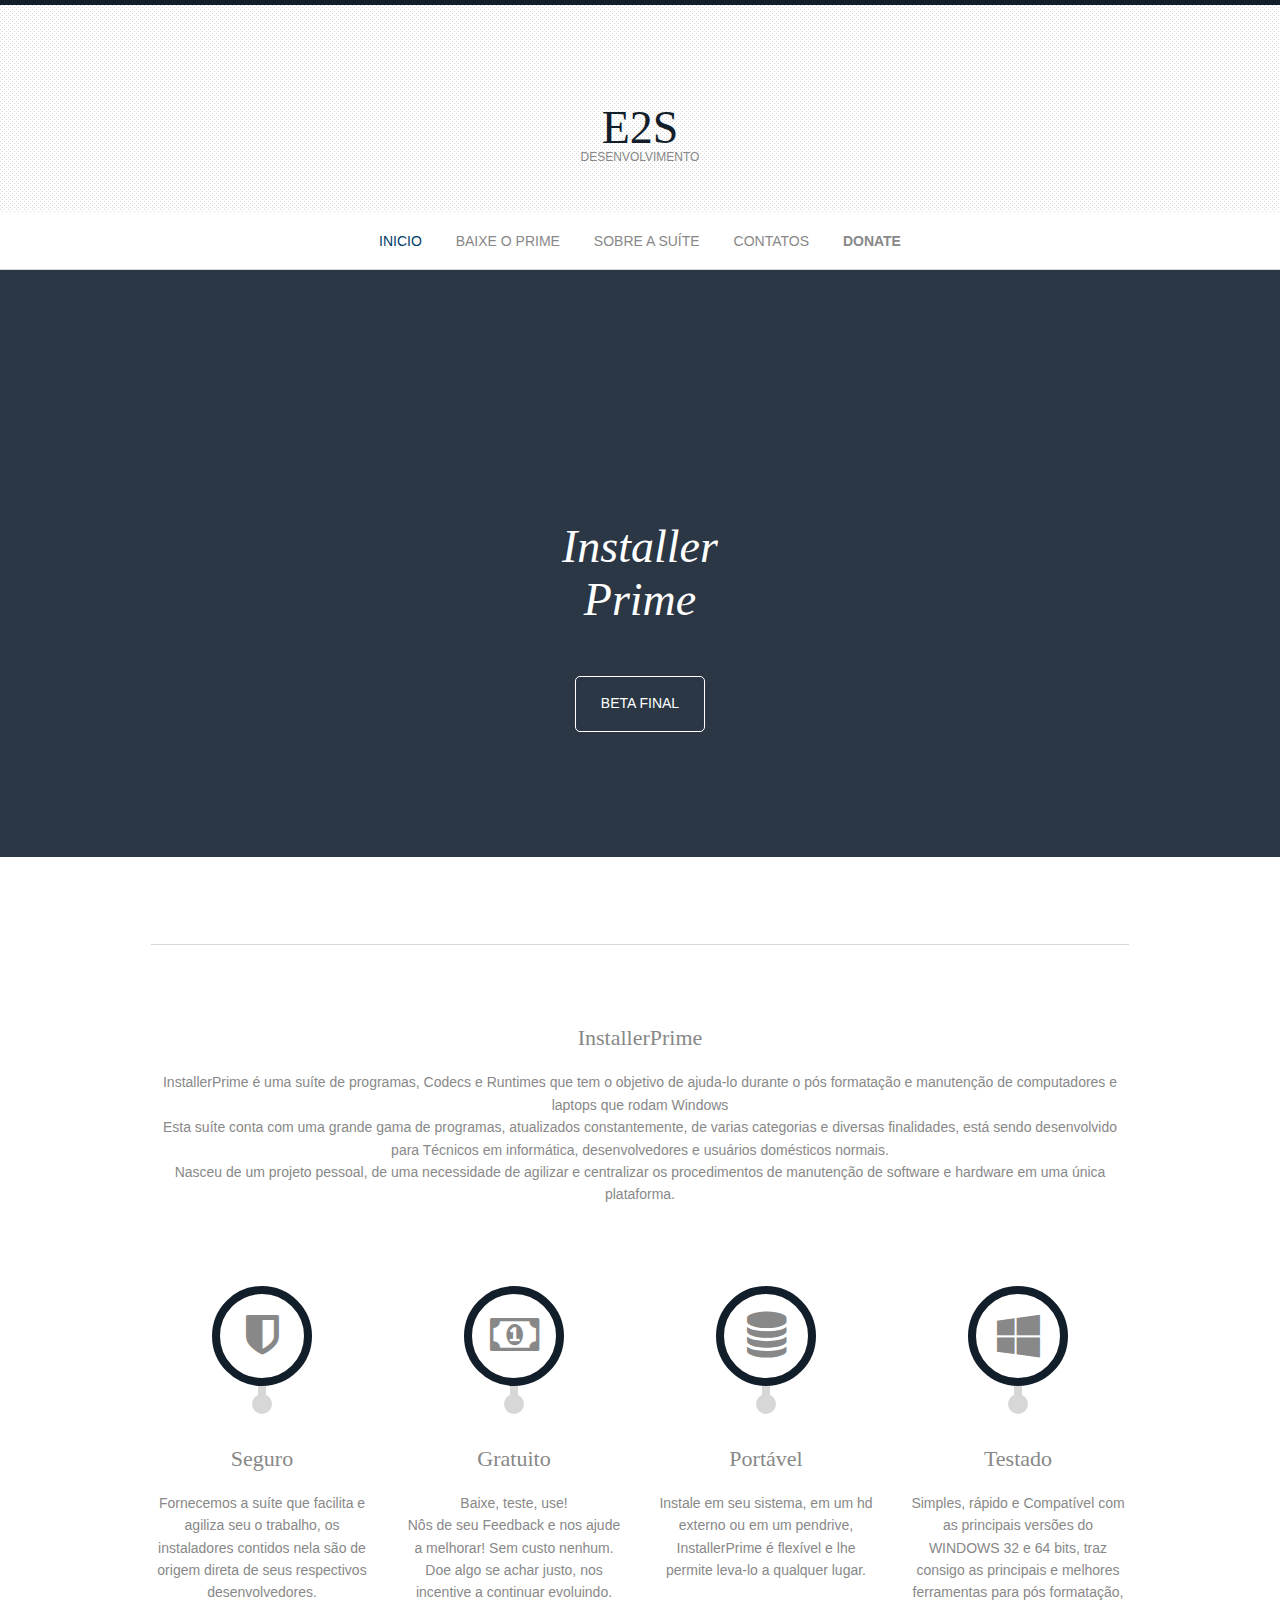
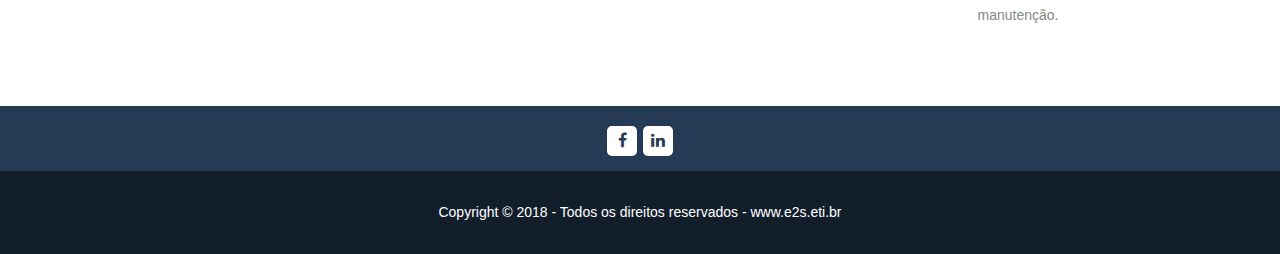
==== commit c284005b: "Update index.html" ====
--- a/index.html
+++ b/index.html
@@ -39,7 +39,7 @@
   <section id="pageintro" class="hoc clear"> 
 
     <h2 class="heading">Installer<br>Prime</h2>
-    <footer><a class="btn" href="suite.html#saiba">Beta Final-Saiba mais!</a></footer>
+    <footer><a class="btn" href="suite.html#saiba">Beta Final</a></footer>
 
   </section>
 </div>
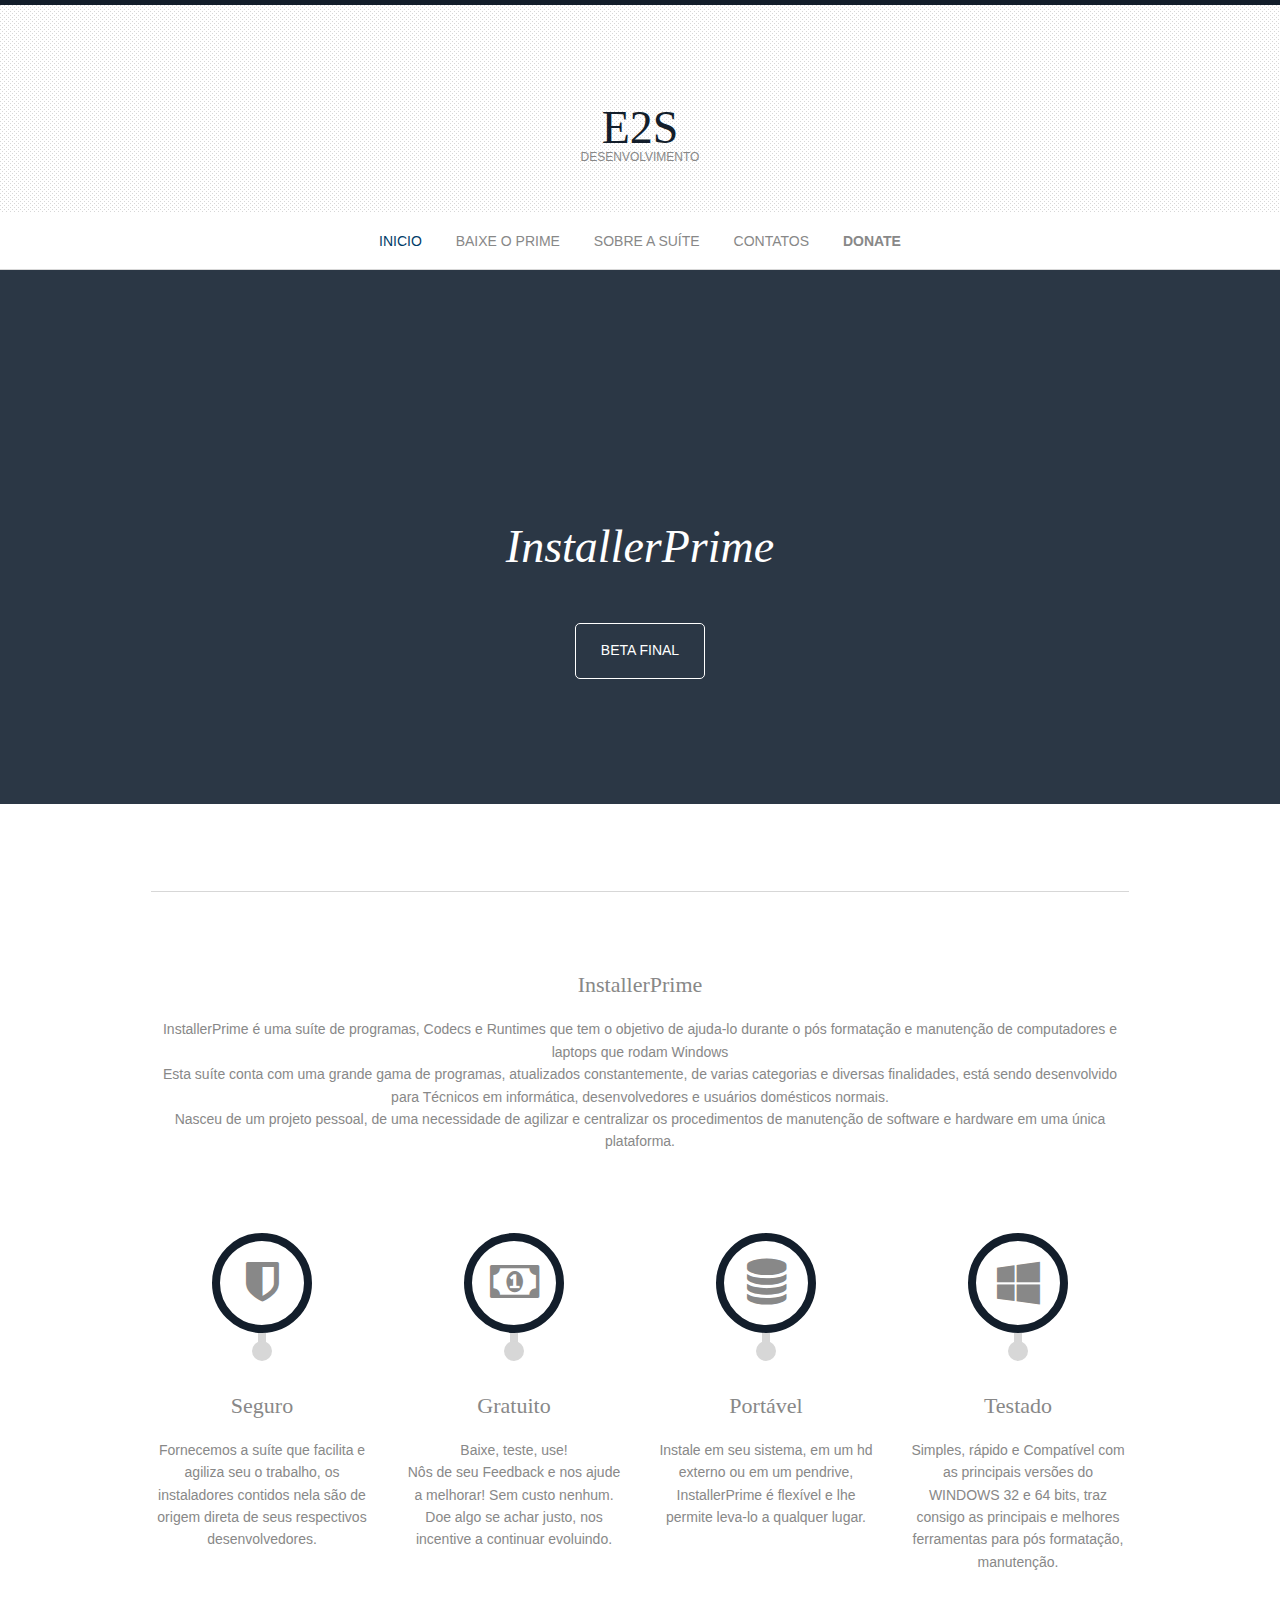
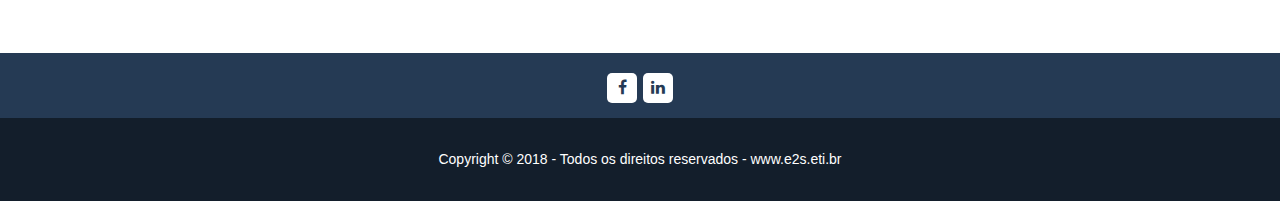
==== commit a220cfda: "Update index.html" ====
--- a/index.html
+++ b/index.html
@@ -38,7 +38,7 @@
 <div class="wrapper overlay bgded" style="background-image:url('images/05.png')">
   <section id="pageintro" class="hoc clear"> 
 
-    <h2 class="heading">Installer<br>Prime</h2>
+    <h2 class="heading">InstallerPrime</h2>
     <footer><a class="btn" href="suite.html#saiba">Beta Final</a></footer>
 
   </section>
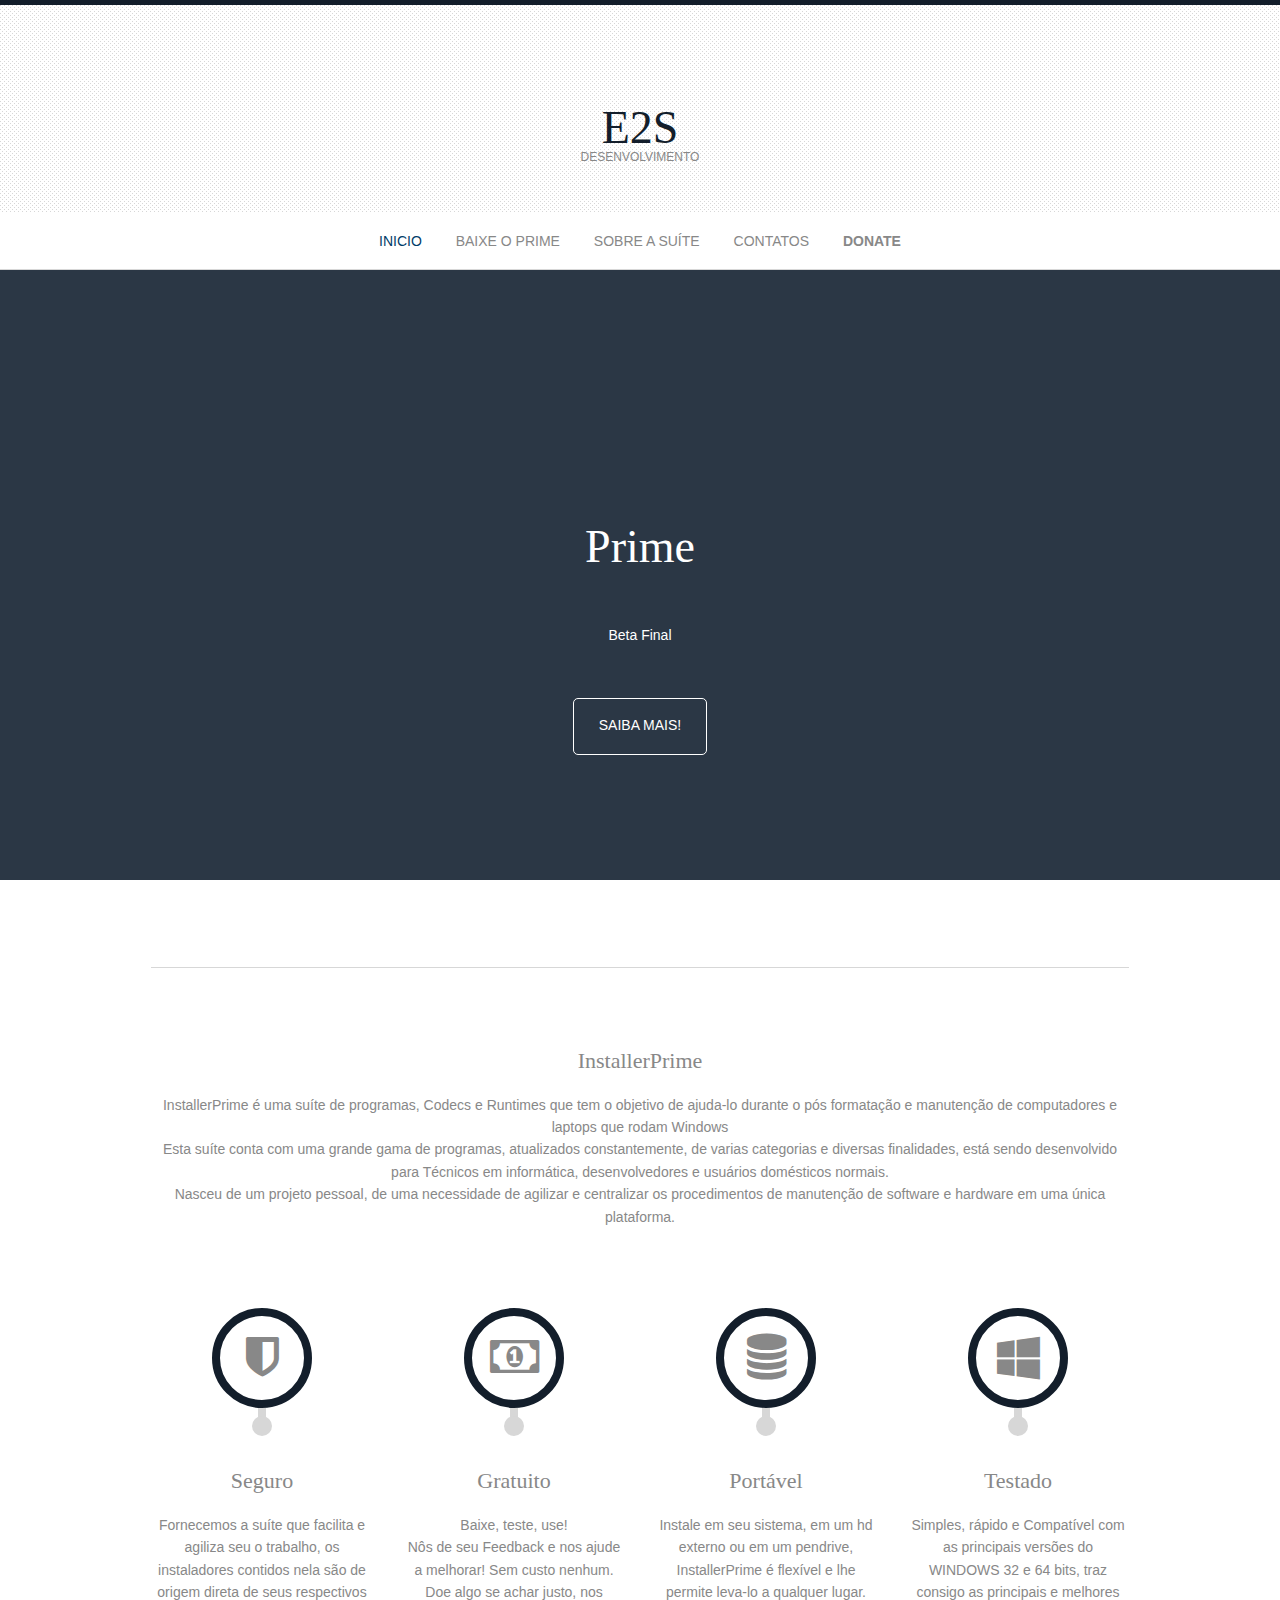
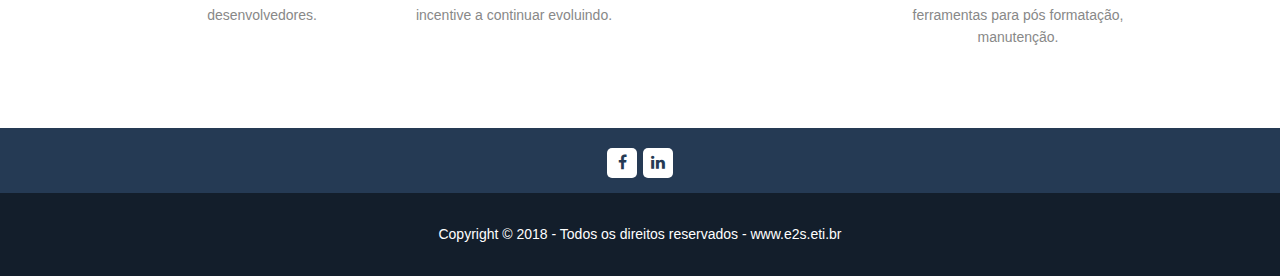
==== commit 65517bc8: "Update index.html" ====
--- a/index.html
+++ b/index.html
@@ -38,8 +38,9 @@
 <div class="wrapper overlay bgded" style="background-image:url('images/05.png')">
   <section id="pageintro" class="hoc clear"> 
 
-    <h2 class="heading">InstallerPrime</h2>
-    <footer><a class="btn" href="suite.html#saiba">Beta Final</a></footer>
+    <h2 class="heading">Prime</h2>
+	  <center><p>Beta Final</p></center>
+    <footer><a class="btn" href="suite.html#saiba">Saiba mais!</a></footer>
 
   </section>
 </div>
--- a/layout/styles/layout.css
+++ b/layout/styles/layout.css
@@ -37,7 +37,7 @@
 #pageintro{padding:250px 0 125px; text-align:center;}
 
 #pageintro *{margin:0 auto 50px; padding:0;}
-#pageintro .heading{font-size:46px; font-style:italic;}
+#pageintro .heading{font-size:46px; font-style:bold;}
 #pageintro p{max-width:50%; line-height:1.8;}
 #pageintro footer{margin:0;}
 #pageintro .btn{margin:0; padding:15px 25px 17px;}
@@ -404,4 +404,4 @@
 
 	.font-x2{font-size:1.4rem;}
 	.font-x3{font-size:1.6rem;}
-}+}
